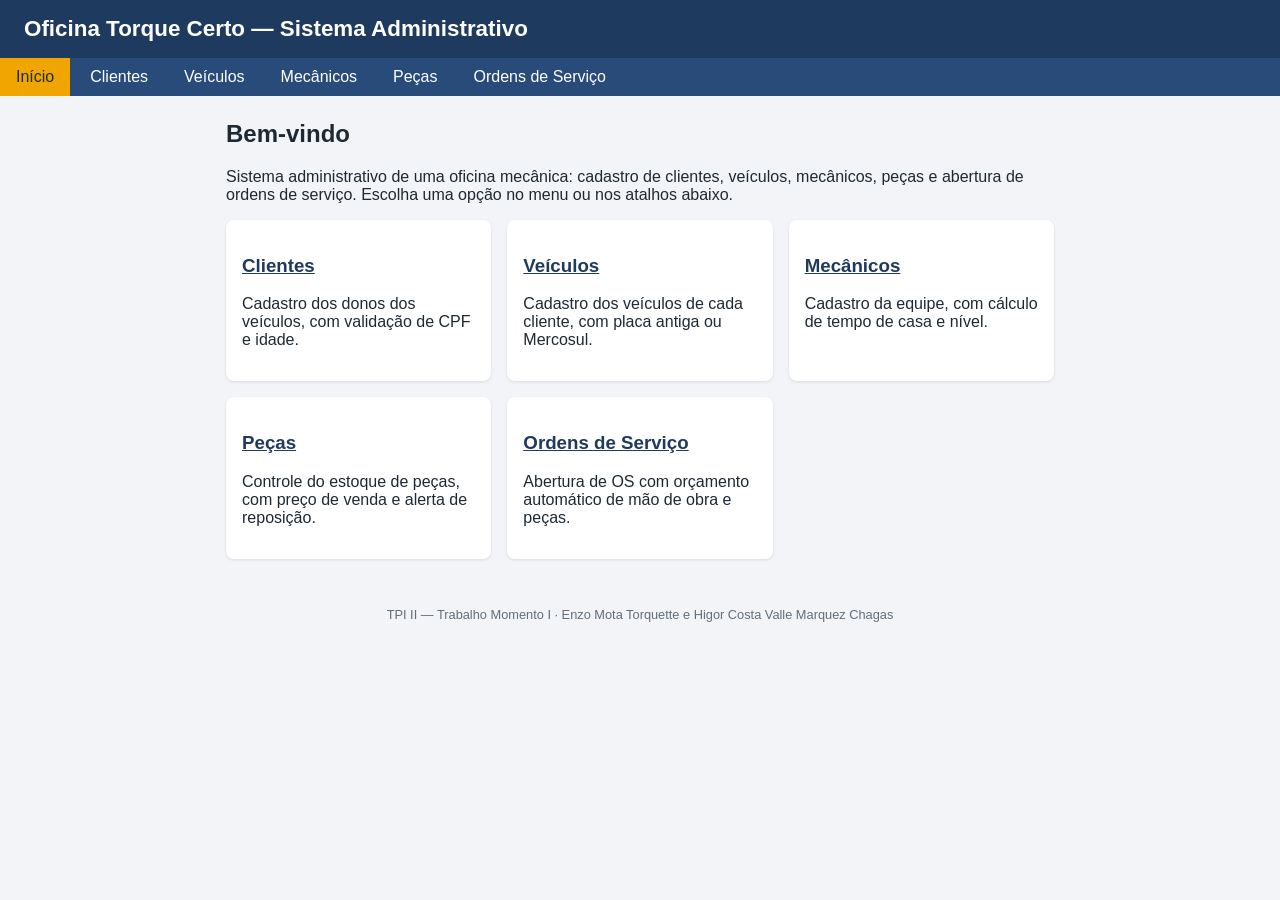
==== index.html @ 08cc09ae "Página inicial, menu, CSS, envio via fetch e funções PHP comuns" ====
<!DOCTYPE html>
<html lang="pt-BR">
<head>
  <meta charset="UTF-8">
  <meta name="viewport" content="width=device-width, initial-scale=1.0">
  <title>Início | Oficina Torque Certo</title>
  <link rel="stylesheet" href="css/style.css">
</head>
<body>
  <header>
    <h1>Oficina Torque Certo — Sistema Administrativo</h1>
  </header>
  <nav>
    <ul>
        <li><a href="index.html" class="ativo">Início</a></li>
        <li><a href="clientes.html">Clientes</a></li>
        <li><a href="veiculos.html">Veículos</a></li>
        <li><a href="mecanicos.html">Mecânicos</a></li>
        <li><a href="pecas.html">Peças</a></li>
        <li><a href="ordens.html">Ordens de Serviço</a></li>
    </ul>
  </nav>
  <main>
    <h2>Bem-vindo</h2>
    <p>Sistema administrativo de uma oficina mecânica: cadastro de clientes, veículos, mecânicos, peças e abertura de ordens de serviço. Escolha uma opção no menu ou nos atalhos abaixo.</p>
    <div class="cartoes">
      <div class="cartao">
        <h3><a href="clientes.html">Clientes</a></h3>
        <p>Cadastro dos donos dos veículos, com validação de CPF e idade.</p>
      </div>
      <div class="cartao">
        <h3><a href="veiculos.html">Veículos</a></h3>
        <p>Cadastro dos veículos de cada cliente, com placa antiga ou Mercosul.</p>
      </div>
      <div class="cartao">
        <h3><a href="mecanicos.html">Mecânicos</a></h3>
        <p>Cadastro da equipe, com cálculo de tempo de casa e nível.</p>
      </div>
      <div class="cartao">
        <h3><a href="pecas.html">Peças</a></h3>
        <p>Controle do estoque de peças, com preço de venda e alerta de reposição.</p>
      </div>
      <div class="cartao">
        <h3><a href="ordens.html">Ordens de Serviço</a></h3>
        <p>Abertura de OS com orçamento automático de mão de obra e peças.</p>
      </div>
    </div>
  </main>
  <footer>TPI II — Trabalho Momento I · Enzo Mota Torquette e Higor Costa Valle Marquez Chagas</footer>
</body>
</html>
---- css/style.css ----
* { box-sizing: border-box; }
body { margin: 0; font-family: Arial, Helvetica, sans-serif; background: #f2f4f7; color: #1f2933; }
header { background: #1f3a5f; color: #fff; padding: 16px 24px; }
header h1 { margin: 0; font-size: 1.4rem; }
nav ul { list-style: none; margin: 0; padding: 0; display: flex; flex-wrap: wrap; gap: 4px; background: #284b7a; }
nav a { display: block; padding: 10px 16px; color: #fff; text-decoration: none; }
nav a:hover, nav a.ativo { background: #f0a500; color: #1f2933; }
main { max-width: 860px; margin: 24px auto; padding: 0 16px; }
.cartoes { display: grid; grid-template-columns: repeat(auto-fit, minmax(220px, 1fr)); gap: 16px; }
.cartao { background: #fff; border-radius: 8px; padding: 16px; box-shadow: 0 1px 3px rgba(0,0,0,.1); }
.cartao a { color: #1f3a5f; font-weight: bold; }
form { background: #fff; border-radius: 8px; padding: 20px; box-shadow: 0 1px 3px rgba(0,0,0,.1); display: grid; grid-template-columns: 1fr 1fr; gap: 14px; }
form .inteiro { grid-column: 1 / -1; }
label { display: flex; flex-direction: column; font-size: .9rem; font-weight: bold; gap: 4px; }
input, select, textarea { padding: 8px; border: 1px solid #b8c2cc; border-radius: 4px; font: inherit; font-weight: normal; }
textarea { min-height: 70px; }
button { grid-column: 1 / -1; padding: 10px; background: #1f3a5f; color: #fff; border: 0; border-radius: 4px; font-size: 1rem; cursor: pointer; }
button:hover { background: #f0a500; color: #1f2933; }
#resultado { margin-top: 16px; padding: 12px 16px; border-radius: 6px; display: none; }
#resultado.sucesso { display: block; background: #e3f6e8; border: 1px solid #2f9e44; }
#resultado.erro { display: block; background: #fdecea; border: 1px solid #d64545; }
#resultado ul { margin: 6px 0 0; padding-left: 20px; }
.voltar { display: inline-block; margin-top: 16px; color: #1f3a5f; }
footer { text-align: center; font-size: .8rem; color: #616e7c; padding: 24px; }
@media (max-width: 600px) { form { grid-template-columns: 1fr; } }
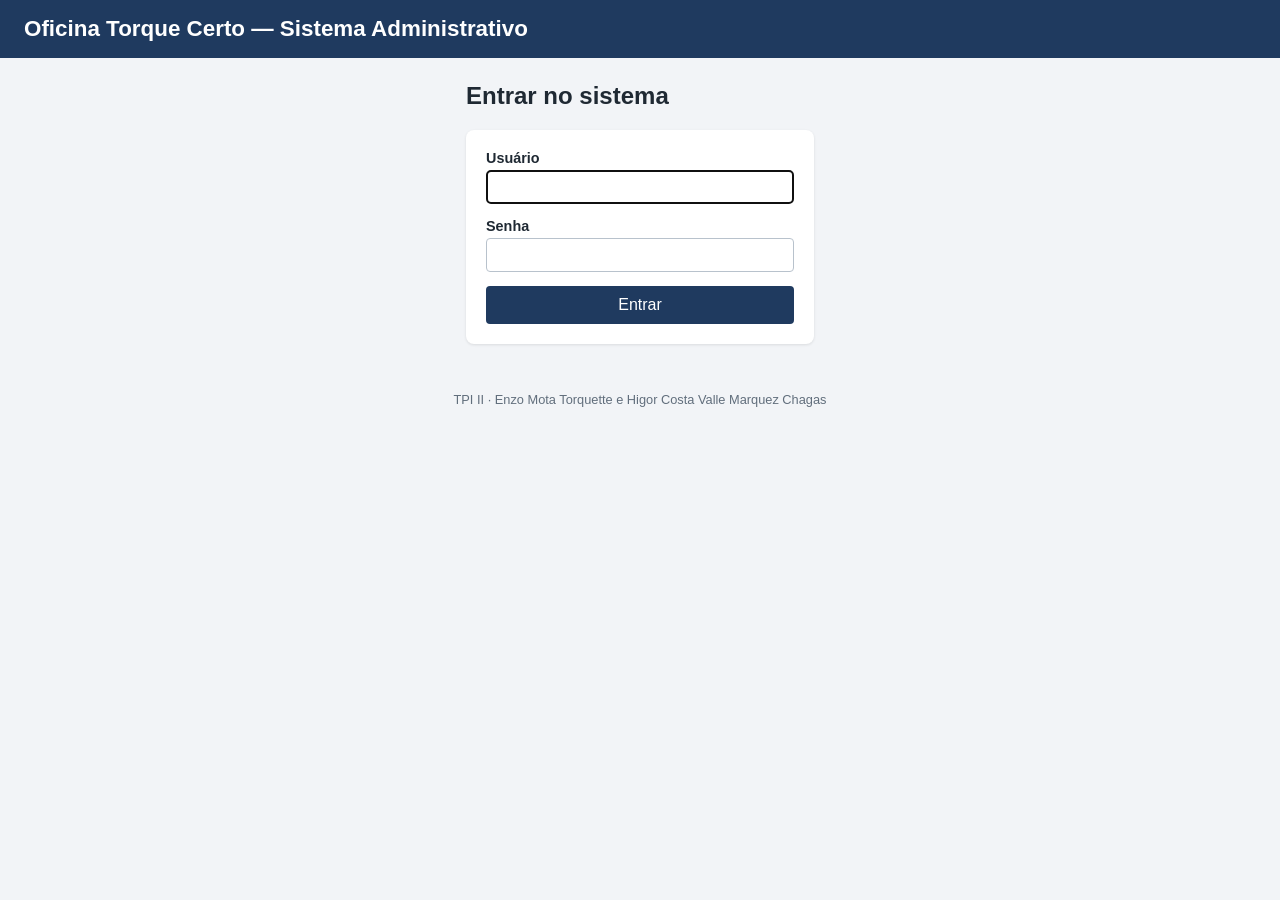
==== commit cb7c9b35: "Login com sessão PHP e integração com banco PostgreSQL" ====
--- a/index.html
+++ b/index.html
@@ -6,7 +6,7 @@
   <title>Início | Oficina Torque Certo</title>
   <link rel="stylesheet" href="css/style.css">
 </head>
-<body>
+<body class="protegida">
   <header>
     <h1>Oficina Torque Certo — Sistema Administrativo</h1>
   </header>
@@ -46,6 +46,7 @@
       </div>
     </div>
   </main>
-  <footer>TPI II — Trabalho Momento I · Enzo Mota Torquette e Higor Costa Valle Marquez Chagas</footer>
+  <footer>TPI II — Trabalho Momento II · Enzo Mota Torquette e Higor Costa Valle Marquez Chagas</footer>
+  <script src="js/app.js"></script>
 </body>
 </html>
--- a/css/style.css
+++ b/css/style.css
@@ -23,3 +23,16 @@
 .voltar { display: inline-block; margin-top: 16px; color: #1f3a5f; }
 footer { text-align: center; font-size: .8rem; color: #616e7c; padding: 24px; }
 @media (max-width: 600px) { form { grid-template-columns: 1fr; } }
+
+/* Login e sessão */
+body.protegida main, body.protegida nav { visibility: hidden; } /* esconde até confirmar o login */
+main.login { max-width: 380px; }
+main.login form { grid-template-columns: 1fr; }
+nav li.usuario { margin-left: auto; display: flex; align-items: center; color: #fff; }
+nav li.usuario span { padding: 10px 8px; font-size: .9rem; }
+
+/* Listagem de registros do banco */
+.lista { margin-top: 24px; overflow-x: auto; }
+.lista table { width: 100%; border-collapse: collapse; background: #fff; border-radius: 8px; box-shadow: 0 1px 3px rgba(0,0,0,.1); font-size: .9rem; }
+.lista th, .lista td { padding: 8px 10px; text-align: left; border-bottom: 1px solid #e4e7eb; }
+.lista th { background: #1f3a5f; color: #fff; }
